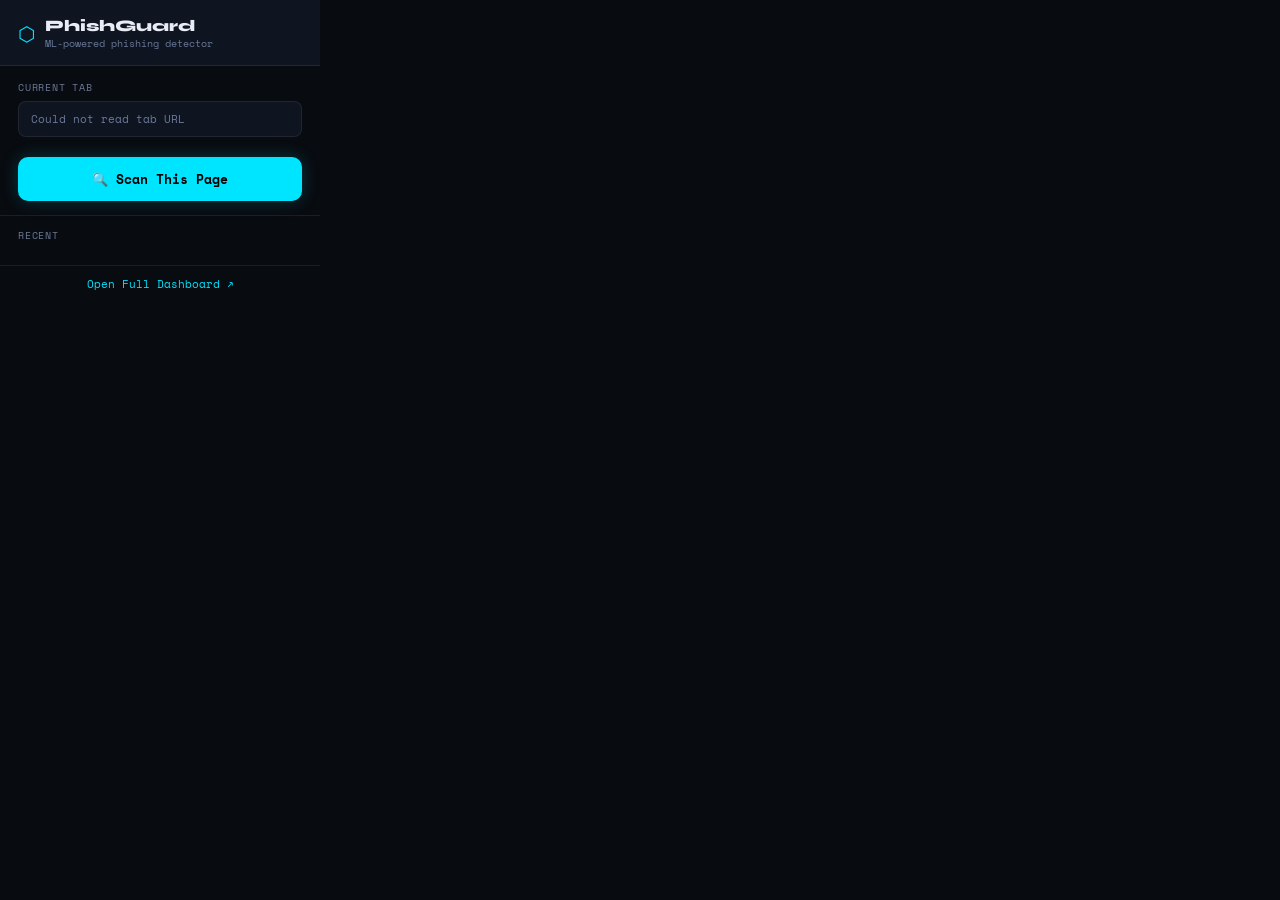
==== extension/popup.html @ 28a4157c "noext" ====
<!DOCTYPE html>
<html lang="en">
<head>
  <meta charset="UTF-8"/>
  <title>PhishGuard</title>
  <link rel="preconnect" href="https://fonts.googleapis.com">
  <link href="https://fonts.googleapis.com/css2?family=Space+Mono:wght@400;700&family=Syne:wght@600;800&display=swap" rel="stylesheet">
  <style>
    :root {
      --bg:      #080b10;
      --surface: #0e1420;
      --border:  rgba(255,255,255,0.08);
      --text:    #e8edf5;
      --muted:   #6b7a99;
      --accent:  #00e5ff;
      --safe:    #22c55e;
      --danger:  #ef4444;
      --warn:    #f59e0b;
    }
    * { box-sizing: border-box; margin: 0; padding: 0; }
    body {
      width: 320px;
      background: var(--bg);
      color: var(--text);
      font-family: 'Space Mono', monospace;
      font-size: 13px;
    }

    /* Header */
    .header {
      display: flex; align-items: center; gap: 10px;
      padding: 16px 18px 14px;
      border-bottom: 1px solid var(--border);
      background: var(--surface);
    }
    .header-icon { font-size: 20px; color: var(--accent); }
    .header-title { font-family: 'Syne', sans-serif; font-size: 16px; font-weight: 800; }
    .header-sub { font-size: 10px; color: var(--muted); margin-top: 1px; }

    /* Current URL */
    .url-section { padding: 14px 18px 10px; }
    .url-label { font-size: 10px; color: var(--muted); text-transform: uppercase; letter-spacing: 0.08em; margin-bottom: 6px; }
    .url-display {
      background: var(--surface); border: 1px solid var(--border);
      border-radius: 8px; padding: 9px 12px;
      font-size: 11px; color: var(--muted);
      white-space: nowrap; overflow: hidden; text-overflow: ellipsis;
    }

    /* Scan button */
    .scan-btn {
      display: block; width: calc(100% - 36px);
      margin: 10px 18px 14px;
      padding: 12px;
      background: var(--accent); color: #000;
      font-family: 'Space Mono', monospace; font-weight: 700; font-size: 13px;
      border: none; border-radius: 10px; cursor: pointer;
      transition: all 0.2s;
      box-shadow: 0 0 18px rgba(0,229,255,0.2);
    }
    .scan-btn:hover { background: #33eeff; }
    .scan-btn:disabled { opacity: 0.5; cursor: not-allowed; }

    /* Result */
    .result {
      margin: 0 18px 14px;
      border-radius: 10px; overflow: hidden;
      border: 1px solid var(--border);
      display: none;
    }
    .result.visible { display: block; animation: fadeUp 0.3s ease; }
    @keyframes fadeUp {
      from { opacity: 0; transform: translateY(8px); }
      to   { opacity: 1; transform: translateY(0); }
    }

    .result-header {
      padding: 12px 14px;
      font-family: 'Syne', sans-serif; font-size: 15px; font-weight: 800;
    }
    .result-header.phishing { background: rgba(239,68,68,0.1); color: var(--danger); }
    .result-header.safe     { background: rgba(34,197,94,0.08); color: var(--safe); }

    .result-body { padding: 12px 14px; background: var(--surface); }

    .metric-row {
      display: flex; justify-content: space-between; align-items: center;
      margin-bottom: 10px;
    }
    .metric-label { font-size: 11px; color: var(--muted); text-transform: uppercase; letter-spacing: 0.06em; }
    .metric-val { font-family: 'Syne', sans-serif; font-size: 16px; font-weight: 800; }

    .meter-track {
      height: 8px; background: var(--bg); border-radius: 100px; overflow: hidden;
      margin-bottom: 4px;
    }
    .meter-fill {
      height: 100%; border-radius: 100px;
      background: linear-gradient(90deg, var(--safe), var(--warn), var(--danger));
      transition: width 0.9s cubic-bezier(0.4,0,0.2,1);
    }

    /* History mini */
    .history-section {
      border-top: 1px solid var(--border);
      padding: 12px 18px 14px;
    }
    .history-title { font-size: 10px; color: var(--muted); text-transform: uppercase; letter-spacing: 0.08em; margin-bottom: 8px; }
    .history-item {
      display: flex; align-items: center; justify-content: space-between;
      padding: 6px 0; border-bottom: 1px solid var(--border); font-size: 11px;
    }
    .history-item:last-child { border-bottom: none; }
    .h-url { max-width: 200px; overflow: hidden; text-overflow: ellipsis; white-space: nowrap; color: var(--muted); }
    .h-badge {
      font-size: 10px; font-weight: 700; padding: 2px 8px; border-radius: 100px;
    }
    .h-badge.ph { background: rgba(239,68,68,0.15); color: var(--danger); }
    .h-badge.ok { background: rgba(34,197,94,0.12); color: var(--safe); }

    .open-full {
      display: block; text-align: center;
      padding: 10px; font-size: 11px; color: var(--accent);
      text-decoration: none; border-top: 1px solid var(--border);
    }
    .open-full:hover { background: rgba(0,229,255,0.04); }

    .error-msg {
      margin: 0 18px 14px; padding: 12px;
      background: rgba(245,158,11,0.08); border: 1px solid rgba(245,158,11,0.2);
      border-radius: 8px; font-size: 12px; color: var(--warn);
      display: none;
    }
    .error-msg.visible { display: block; }
  </style>
</head>
<body>

  <div class="header">
    <span class="header-icon">⬡</span>
    <div>
      <div class="header-title">PhishGuard</div>
      <div class="header-sub">ML-powered phishing detector</div>
    </div>
  </div>

  <div class="url-section">
    <div class="url-label">Current Tab</div>
    <div class="url-display" id="currentUrl">Loading...</div>
  </div>

  <button class="scan-btn" id="scanBtn" onclick="scanCurrentTab()">
    🔍 Scan This Page
  </button>

  <div class="error-msg" id="errorMsg"></div>

  <div class="result" id="resultBox">
    <div class="result-header" id="resultHeader"></div>
    <div class="result-body">
      <div class="metric-row">
        <span class="metric-label">Risk Score</span>
        <span class="metric-val" id="riskVal">—</span>
      </div>
      <div class="meter-track">
        <div class="meter-fill" id="meterFill" style="width:0%"></div>
      </div>
      <div class="metric-row" style="margin-top:10px">
        <span class="metric-label">Confidence</span>
        <span class="metric-val" id="confVal">—</span>
      </div>
    </div>
  </div>

  <div class="history-section">
    <div class="history-title">Recent</div>
    <div id="historyList"></div>
  </div>

  <a class="open-full" href="http://localhost:5000" target="_blank">
    Open Full Dashboard ↗
  </a>

  <script src="popup.js"></script>
</body>
</html>
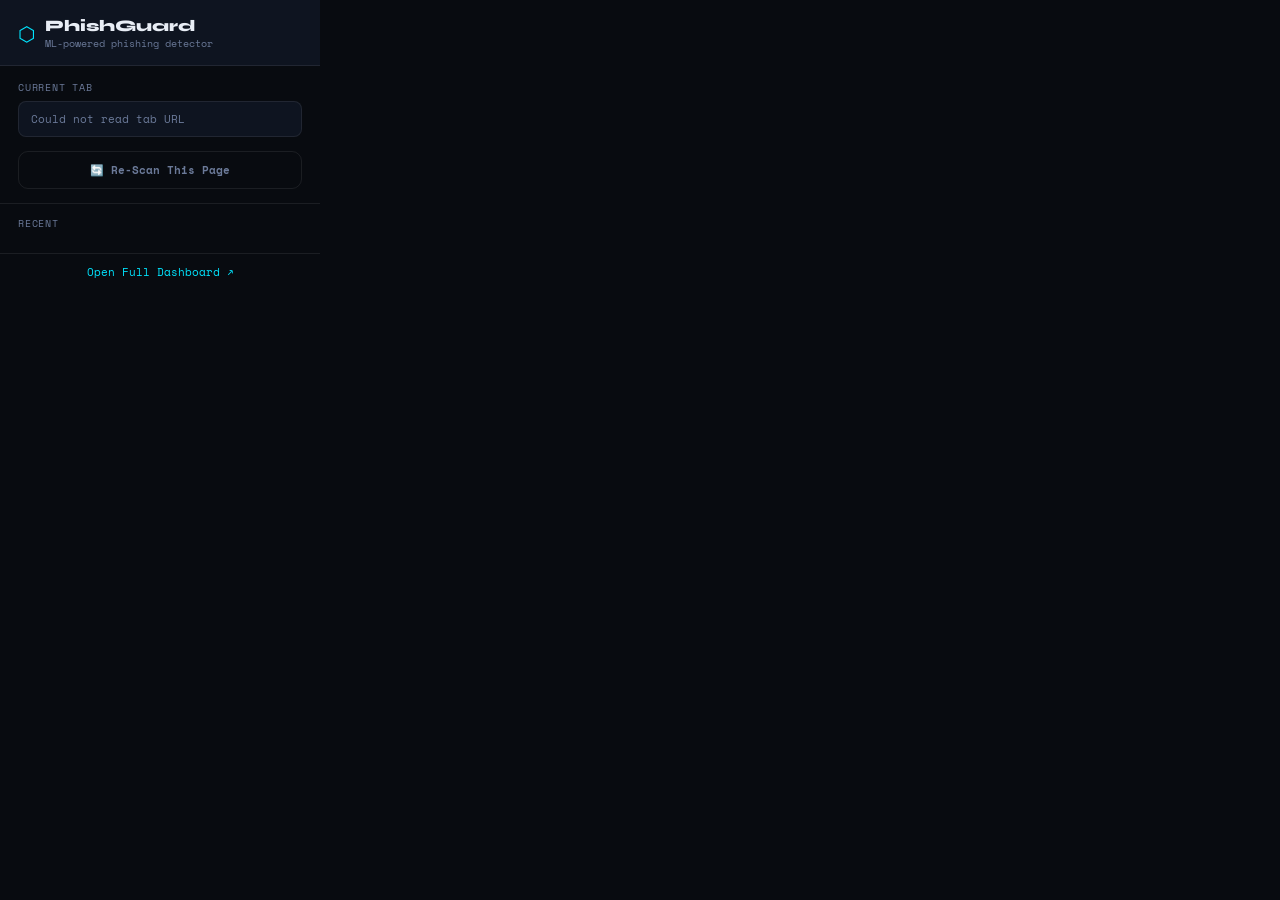
==== commit fb242767: "extension added" ====
--- a/extension/popup.html
+++ b/extension/popup.html
@@ -1,23 +1,31 @@
 <!DOCTYPE html>
 <html lang="en">
+
 <head>
-  <meta charset="UTF-8"/>
+  <meta charset="UTF-8" />
   <title>PhishGuard</title>
   <link rel="preconnect" href="https://fonts.googleapis.com">
-  <link href="https://fonts.googleapis.com/css2?family=Space+Mono:wght@400;700&family=Syne:wght@600;800&display=swap" rel="stylesheet">
+  <link href="https://fonts.googleapis.com/css2?family=Space+Mono:wght@400;700&family=Syne:wght@600;800&display=swap"
+    rel="stylesheet">
   <style>
     :root {
-      --bg:      #080b10;
+      --bg: #080b10;
       --surface: #0e1420;
-      --border:  rgba(255,255,255,0.08);
-      --text:    #e8edf5;
-      --muted:   #6b7a99;
-      --accent:  #00e5ff;
-      --safe:    #22c55e;
-      --danger:  #ef4444;
-      --warn:    #f59e0b;
-    }
-    * { box-sizing: border-box; margin: 0; padding: 0; }
+      --border: rgba(255, 255, 255, 0.08);
+      --text: #e8edf5;
+      --muted: #6b7a99;
+      --accent: #00e5ff;
+      --safe: #22c55e;
+      --danger: #ef4444;
+      --warn: #f59e0b;
+    }
+
+    * {
+      box-sizing: border-box;
+      margin: 0;
+      padding: 0;
+    }
+
     body {
       width: 320px;
       background: var(--bg);
@@ -26,116 +34,280 @@
       font-size: 13px;
     }
 
-    /* Header */
     .header {
-      display: flex; align-items: center; gap: 10px;
+      display: flex;
+      align-items: center;
+      gap: 10px;
       padding: 16px 18px 14px;
       border-bottom: 1px solid var(--border);
       background: var(--surface);
     }
-    .header-icon { font-size: 20px; color: var(--accent); }
-    .header-title { font-family: 'Syne', sans-serif; font-size: 16px; font-weight: 800; }
-    .header-sub { font-size: 10px; color: var(--muted); margin-top: 1px; }
-
-    /* Current URL */
-    .url-section { padding: 14px 18px 10px; }
-    .url-label { font-size: 10px; color: var(--muted); text-transform: uppercase; letter-spacing: 0.08em; margin-bottom: 6px; }
+
+    .header-icon {
+      font-size: 20px;
+      color: var(--accent);
+    }
+
+    .header-title {
+      font-family: 'Syne', sans-serif;
+      font-size: 16px;
+      font-weight: 800;
+    }
+
+    .header-sub {
+      font-size: 10px;
+      color: var(--muted);
+      margin-top: 1px;
+    }
+
+    .url-section {
+      padding: 14px 18px 10px;
+    }
+
+    .url-label {
+      font-size: 10px;
+      color: var(--muted);
+      text-transform: uppercase;
+      letter-spacing: 0.08em;
+      margin-bottom: 6px;
+    }
+
     .url-display {
-      background: var(--surface); border: 1px solid var(--border);
-      border-radius: 8px; padding: 9px 12px;
-      font-size: 11px; color: var(--muted);
-      white-space: nowrap; overflow: hidden; text-overflow: ellipsis;
-    }
-
-    /* Scan button */
+      background: var(--surface);
+      border: 1px solid var(--border);
+      border-radius: 8px;
+      padding: 9px 12px;
+      font-size: 11px;
+      color: var(--muted);
+      white-space: nowrap;
+      overflow: hidden;
+      text-overflow: ellipsis;
+    }
+
+    .scanning-box {
+      margin: 0 18px 14px;
+      display: none;
+      align-items: center;
+      gap: 10px;
+      padding: 14px;
+      background: var(--surface);
+      border: 1px solid var(--border);
+      border-radius: 10px;
+      color: var(--muted);
+      font-size: 12px;
+    }
+
+    .scanning-box.visible {
+      display: flex;
+    }
+
+    .spinner {
+      width: 18px;
+      height: 18px;
+      border: 2px solid var(--border);
+      border-top-color: var(--accent);
+      border-radius: 50%;
+      animation: spin 0.8s linear infinite;
+      flex-shrink: 0;
+    }
+
+    @keyframes spin {
+      to {
+        transform: rotate(360deg);
+      }
+    }
+
     .scan-btn {
-      display: block; width: calc(100% - 36px);
-      margin: 10px 18px 14px;
-      padding: 12px;
-      background: var(--accent); color: #000;
-      font-family: 'Space Mono', monospace; font-weight: 700; font-size: 13px;
-      border: none; border-radius: 10px; cursor: pointer;
+      display: block;
+      width: calc(100% - 36px);
+      margin: 4px 18px 14px;
+      padding: 10px;
+      background: transparent;
+      color: var(--muted);
+      font-family: 'Space Mono', monospace;
+      font-weight: 700;
+      font-size: 11px;
+      border: 1px solid var(--border);
+      border-radius: 10px;
+      cursor: pointer;
       transition: all 0.2s;
-      box-shadow: 0 0 18px rgba(0,229,255,0.2);
-    }
-    .scan-btn:hover { background: #33eeff; }
-    .scan-btn:disabled { opacity: 0.5; cursor: not-allowed; }
-
-    /* Result */
+    }
+
+    .scan-btn:hover {
+      border-color: var(--accent);
+      color: var(--accent);
+    }
+
+    .scan-btn:disabled {
+      opacity: 0.4;
+      cursor: not-allowed;
+    }
+
     .result {
       margin: 0 18px 14px;
-      border-radius: 10px; overflow: hidden;
+      border-radius: 10px;
+      overflow: hidden;
       border: 1px solid var(--border);
       display: none;
     }
-    .result.visible { display: block; animation: fadeUp 0.3s ease; }
+
+    .result.visible {
+      display: block;
+      animation: fadeUp 0.3s ease;
+    }
+
     @keyframes fadeUp {
-      from { opacity: 0; transform: translateY(8px); }
-      to   { opacity: 1; transform: translateY(0); }
+      from {
+        opacity: 0;
+        transform: translateY(8px);
+      }
+
+      to {
+        opacity: 1;
+        transform: translateY(0);
+      }
     }
 
     .result-header {
       padding: 12px 14px;
-      font-family: 'Syne', sans-serif; font-size: 15px; font-weight: 800;
-    }
-    .result-header.phishing { background: rgba(239,68,68,0.1); color: var(--danger); }
-    .result-header.safe     { background: rgba(34,197,94,0.08); color: var(--safe); }
-
-    .result-body { padding: 12px 14px; background: var(--surface); }
+      font-family: 'Syne', sans-serif;
+      font-size: 15px;
+      font-weight: 800;
+    }
+
+    .result-header.phishing {
+      background: rgba(239, 68, 68, 0.1);
+      color: var(--danger);
+    }
+
+    .result-header.safe {
+      background: rgba(34, 197, 94, 0.08);
+      color: var(--safe);
+    }
+
+    .result-body {
+      padding: 12px 14px;
+      background: var(--surface);
+    }
 
     .metric-row {
-      display: flex; justify-content: space-between; align-items: center;
+      display: flex;
+      justify-content: space-between;
+      align-items: center;
       margin-bottom: 10px;
     }
-    .metric-label { font-size: 11px; color: var(--muted); text-transform: uppercase; letter-spacing: 0.06em; }
-    .metric-val { font-family: 'Syne', sans-serif; font-size: 16px; font-weight: 800; }
+
+    .metric-label {
+      font-size: 11px;
+      color: var(--muted);
+      text-transform: uppercase;
+      letter-spacing: 0.06em;
+    }
+
+    .metric-val {
+      font-family: 'Syne', sans-serif;
+      font-size: 16px;
+      font-weight: 800;
+    }
 
     .meter-track {
-      height: 8px; background: var(--bg); border-radius: 100px; overflow: hidden;
+      height: 8px;
+      background: var(--bg);
+      border-radius: 100px;
+      overflow: hidden;
       margin-bottom: 4px;
     }
+
     .meter-fill {
-      height: 100%; border-radius: 100px;
+      height: 100%;
+      border-radius: 100px;
       background: linear-gradient(90deg, var(--safe), var(--warn), var(--danger));
-      transition: width 0.9s cubic-bezier(0.4,0,0.2,1);
-    }
-
-    /* History mini */
+      transition: width 0.9s cubic-bezier(0.4, 0, 0.2, 1);
+    }
+
     .history-section {
       border-top: 1px solid var(--border);
       padding: 12px 18px 14px;
     }
-    .history-title { font-size: 10px; color: var(--muted); text-transform: uppercase; letter-spacing: 0.08em; margin-bottom: 8px; }
+
+    .history-title {
+      font-size: 10px;
+      color: var(--muted);
+      text-transform: uppercase;
+      letter-spacing: 0.08em;
+      margin-bottom: 8px;
+    }
+
     .history-item {
-      display: flex; align-items: center; justify-content: space-between;
-      padding: 6px 0; border-bottom: 1px solid var(--border); font-size: 11px;
-    }
-    .history-item:last-child { border-bottom: none; }
-    .h-url { max-width: 200px; overflow: hidden; text-overflow: ellipsis; white-space: nowrap; color: var(--muted); }
+      display: flex;
+      align-items: center;
+      justify-content: space-between;
+      padding: 6px 0;
+      border-bottom: 1px solid var(--border);
+      font-size: 11px;
+    }
+
+    .history-item:last-child {
+      border-bottom: none;
+    }
+
+    .h-url {
+      max-width: 200px;
+      overflow: hidden;
+      text-overflow: ellipsis;
+      white-space: nowrap;
+      color: var(--muted);
+    }
+
     .h-badge {
-      font-size: 10px; font-weight: 700; padding: 2px 8px; border-radius: 100px;
-    }
-    .h-badge.ph { background: rgba(239,68,68,0.15); color: var(--danger); }
-    .h-badge.ok { background: rgba(34,197,94,0.12); color: var(--safe); }
+      font-size: 10px;
+      font-weight: 700;
+      padding: 2px 8px;
+      border-radius: 100px;
+    }
+
+    .h-badge.ph {
+      background: rgba(239, 68, 68, 0.15);
+      color: var(--danger);
+    }
+
+    .h-badge.ok {
+      background: rgba(34, 197, 94, 0.12);
+      color: var(--safe);
+    }
 
     .open-full {
-      display: block; text-align: center;
-      padding: 10px; font-size: 11px; color: var(--accent);
-      text-decoration: none; border-top: 1px solid var(--border);
-    }
-    .open-full:hover { background: rgba(0,229,255,0.04); }
+      display: block;
+      text-align: center;
+      padding: 10px;
+      font-size: 11px;
+      color: var(--accent);
+      text-decoration: none;
+      border-top: 1px solid var(--border);
+    }
+
+    .open-full:hover {
+      background: rgba(0, 229, 255, 0.04);
+    }
 
     .error-msg {
-      margin: 0 18px 14px; padding: 12px;
-      background: rgba(245,158,11,0.08); border: 1px solid rgba(245,158,11,0.2);
-      border-radius: 8px; font-size: 12px; color: var(--warn);
+      margin: 0 18px 14px;
+      padding: 12px;
+      background: rgba(245, 158, 11, 0.08);
+      border: 1px solid rgba(245, 158, 11, 0.2);
+      border-radius: 8px;
+      font-size: 12px;
+      color: var(--warn);
       display: none;
     }
-    .error-msg.visible { display: block; }
+
+    .error-msg.visible {
+      display: block;
+    }
   </style>
 </head>
+
 <body>
-
   <div class="header">
     <span class="header-icon">⬡</span>
     <div>
@@ -143,18 +315,15 @@
       <div class="header-sub">ML-powered phishing detector</div>
     </div>
   </div>
-
   <div class="url-section">
     <div class="url-label">Current Tab</div>
     <div class="url-display" id="currentUrl">Loading...</div>
   </div>
-
-  <button class="scan-btn" id="scanBtn" onclick="scanCurrentTab()">
-    🔍 Scan This Page
-  </button>
-
+  <div class="scanning-box" id="scanningBox">
+    <div class="spinner"></div>
+    <span>Analyzing page for threats…</span>
+  </div>
   <div class="error-msg" id="errorMsg"></div>
-
   <div class="result" id="resultBox">
     <div class="result-header" id="resultHeader"></div>
     <div class="result-body">
@@ -171,16 +340,15 @@
       </div>
     </div>
   </div>
-
+  <button class="scan-btn" id="scanBtn">🔄 Re-Scan This Page</button>
   <div class="history-section">
     <div class="history-title">Recent</div>
     <div id="historyList"></div>
   </div>
-
   <a class="open-full" href="http://localhost:5000" target="_blank">
     Open Full Dashboard ↗
   </a>
-
   <script src="popup.js"></script>
 </body>
-</html>
+
+</html>
